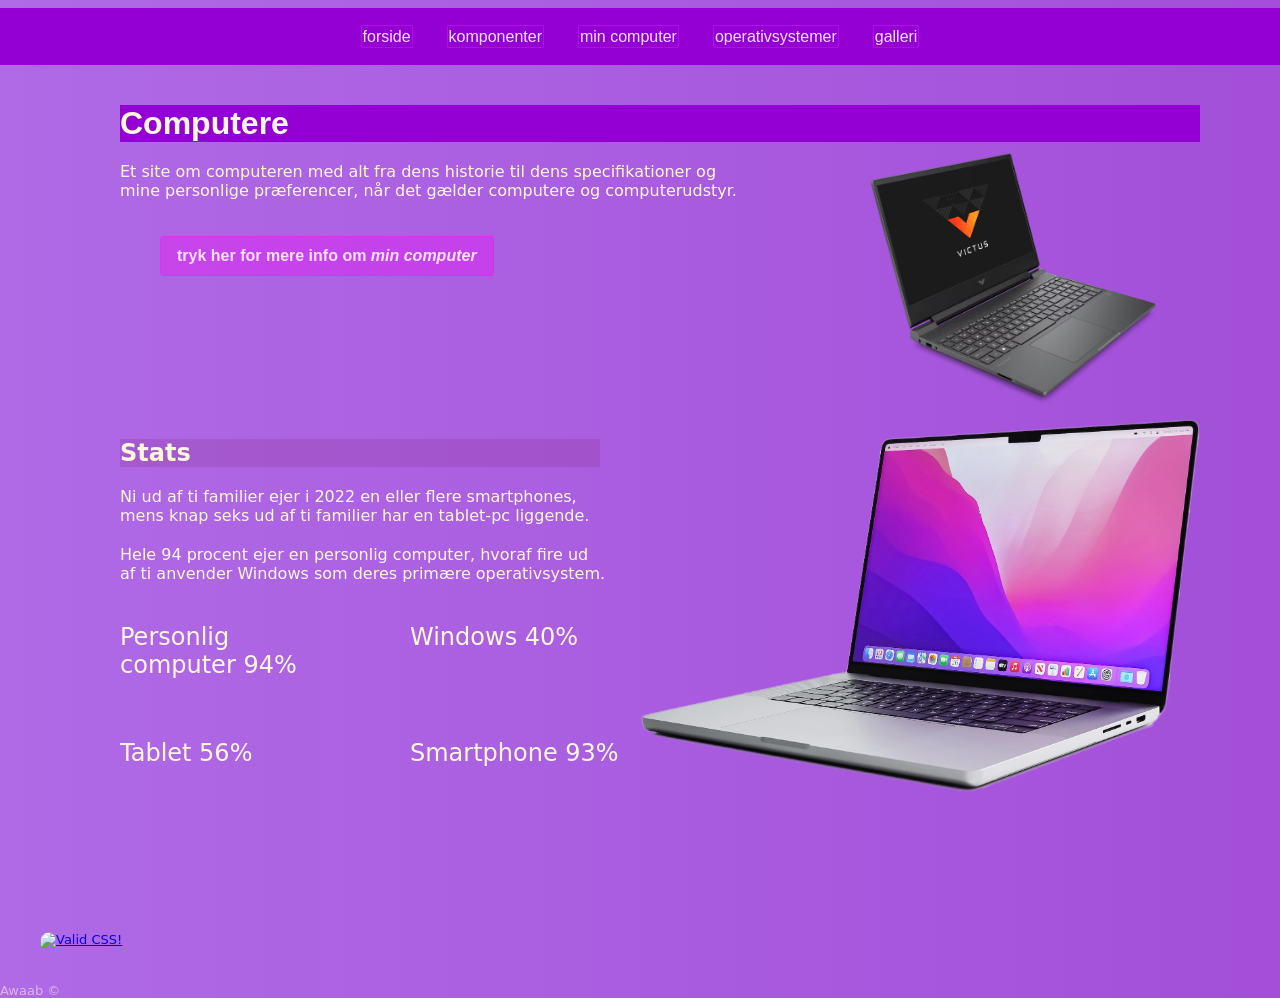
==== index.html @ 6d7c5518 "Add files via upload" ====
<!doctype html>
<html lang="da">
  <head>
    <meta charset="UTF-8" />
    <meta name="viewport" content="width=device-width, initial-scale=1.0" />
    <meta name="robots" content="noindex" />
    <link rel="stylesheet" href="css/generel.css" />
    <link rel="stylesheet" href="css/layout.css" />
    <title>Computere</title>
  </head>

  <body>
    <header>
      <nav>
        <ul>
          <li><a href="index.html">forside</a></li>
          <li><a href="komponenter.html">komponenter</a></li>
          <li><a href="min_computer.html">min computer</a></li>
          <li><a href="operativsystemer.html">operativsystemer</a></li>
          <li><a href="galleri.html">galleri</a></li>
          <!-- <li><a href="test.html">test</a></li> -->
        </ul>
      </nav>
    </header>

    <main>
      <h1>Computere</h1>

      <section class="grid_2-1">
        <div>
          <p>Et site om computeren med alt fra dens historie til dens specifikationer og mine personlige præferencer, når det gælder computere og computerudstyr.</p>
          <div class="content">
            <p>
              <a href="min_computer.html" class="cta-btn">tryk her for mere info om <em>min computer </em></a>
            </p>
          </div>
        </div>
        <div class="content">
          <div class="div-img">
            <img src="imgs/victus_greenback.webp" alt="hhp_greenback" />
          </div>
        </div>
      </section>

      <section class="grid_1-1">
        <div>
          <h2>Stats</h2>

          <p>Ni ud af ti familier ejer i 2022 en eller flere smartphones, mens knap seks ud af ti familier har en tablet-pc liggende.</p>

          <p>Hele 94 procent ejer en personlig computer, hvoraf fire ud af ti anvender Windows som deres primære operativsystem.</p>

          <dl class="grid_1-1">
            <dd><p>Personlig computer 94%</p></dd>

            <dd><p>Windows 40%</p></dd>

            <dd><p>Tablet 56%</p></dd>

            <dd><p>Smartphone 93%</p></dd>
          </dl>
        </div>

        <div class="order">
          <div class="div-img">
            <img src="imgs/computer-cutout.webp" alt="computer-cutout" />
          </div>
        </div>
      </section>
    </main>
    <!-- green note mark -->
    <footer>
      <p>
        <a href="https://jigsaw.w3.org/css-validator/check/referer">
          <img style="border: 0; width: 88px; height: 31px" src="https://jigsaw.w3.org/css-validator/images/vcss-blue" alt="Valid CSS!" />
        </a>
      </p>
      Awaab &copy;
    </footer>
  </body>
</html>
---- css/generel.css ----
* {
  box-sizing: border-box;
  padding: 0;
  margin: 0;
}

/* --- Responsivt --- */

body {
  margin: 0;
  min-height: 100vh;
  background: linear-gradient(to right, #b06ae6, #a34fd9);
}

nav ul {
  display: flex;
  list-style: none;
  list-style-type: none;
  padding: 0;

  display: flex;
  flex-direction: column;
  gap: 1.5rem;
  flex-direction: row;
  justify-content: center;
}
nav li a {
  font-family: "Segoe UI", Tahoma, Geneva, Verdana, sans-serif;
  color: #ffe0ff;
  outline: 5px darkviolet;
  font-weight: normal;
  font: menu;
  border-radius: 3px;
  text-decoration: none;
  background: fixed;
}

nav li {
  background-color: darkviolet;
  border-style: ridge;
  border-radius: 1px;
  border-color: #b20ce9;
  border-width: 0.5px;
  margin: 5px;
  padding: 1px;
}

nav li a:hover {
  color: darkviolet;
  background-color: #ffe0ff;
  font-weight: normal;
  font: menu;
  border-radius: 3px;
  background: fixed;
}

nav li:hover {
  background-color: rgb(214, 120, 255);
}

nav {
  display: flex;
  list-style: none;
  padding: 0;
  margin: 0.5rem 0 0 0;
  flex-direction: column;
  gap: 0.5rem;
  background-color: darkviolet;
  padding: 12px 20px;
  font-family:
    system-ui,
    -apple-system,
    BlinkMacSystemFont,
    "Segoe UI",
    Roboto,
    Oxygen,
    Ubuntu,
    Cantarell,
    "Open Sans",
    "Helvetica Neue",
    sans-serif;
  color: #b20ce9;
  width: 100%;
}

main {
  margin-top: 65px;

  margin-right: 1.5rem;
  text-align: left;
}

h1 {
  margin-top: 5rem;
  margin: 0 auto;
  margin-left: 2.5rem;
  border: 10rem;
  font-family: "Segoe UI", Tahoma, Geneva, Verdana, sans-serif;
  font-weight: bold;
  text-align: left;
  background-color: darkviolet;
  color: cornsilk;
  padding: 0;
  list-style: none;
}

.content {
  margin-left: 1.5rem;
  margin-right: 1.5rem;
}

/* IMGS  */

img {
  display: flex;
  box-sizing: border-box;
  width: 100%;
  height: auto;
  max-width: 100%;
  border-radius: 1px;
}

img:hover {
  transform: scale(1.1);
}

.old:hover {
  transform: none;
}
.nohov:hover {
  transform: none;
}

.leftalign {
  margin-left: 2.5rem;
}

.motherboardimg_corr {
  margin-right: 2.5rem;
}

p {
  text-wrap: balance;
  font-family:
    system-ui,
    -apple-system,
    BlinkMacSystemFont,
    "Segoe UI",
    Roboto,
    Oxygen,
    Ubuntu,
    Cantarell,
    "Open Sans",
    "Helvetica Neue",
    sans-serif;
  color: cornsilk;
  margin-top: 2px;
  margin-left: 2.5rem;
}

figure {
  font-weight: lighter;
  font-family: "Segoe UI", Tahoma, Geneva, Verdana, sans-serif;
  color: #ffe0ff;
  padding: 0 auto;
  margin: 0 auto;
  border-radius: 2px;
  display: inline-block;
  text-decoration: none;
}

figcaption {
  margin-top: 10px;
  font-size: 0.9rem;
  color: #64748b;
}

.cta-btn {
  font-weight: bold;
  font-family: "Segoe UI", Tahoma, Geneva, Verdana, sans-serif;
  color: #ffe0ff;
  background-color: #fa00fa52;
  padding: 10px 16px;
  margin: 1em;
  border-radius: 4px;
  display: inline-block;
  text-decoration: none;
  border: 1px groove #fa00fa38;
}

.w3schools {
  text-decoration: underline;
  font-family: "Segoe UI", Tahoma, Geneva, Verdana, sans-serif;
  color: #ffe0ff;
  background-color: rgba(169, 169, 169, 0.34);
  padding: 10px 10px;
  border-radius: 1px;
  display: inline-block;
  text-decoration-line: underline;
  border: 1px groove #fa00fa38;
}

.cta-btn:hover {
  color: #fa00fa82;
  background-color: #ffe0ff;
}

h2 {
  font-family:
    system-ui,
    -apple-system,
    BlinkMacSystemFont,
    "Segoe UI",
    Roboto,
    Oxygen,
    Ubuntu,
    Cantarell,
    "Open Sans",
    "Helvetica Neue",
    sans-serif;
  color: cornsilk;
  background-color: #852c8238;
  margin: 0 auto;
  margin-right: 2.5rem;
  margin-left: 2.5rem;
  background-position-x: left;
  text-wrap: balance;
  font-weight: bold;
  text-align: left;
  margin-top: 20px;
  margin-bottom: 0;
}

h3 {
  margin-top: 20px;

  font-family:
    system-ui,
    -apple-system,
    BlinkMacSystemFont,
    "Segoe UI",
    Roboto,
    Oxygen,
    Ubuntu,
    Cantarell,
    "Open Sans",
    "Helvetica Neue",
    sans-serif;

  color: cornsilk;
  font-weight: normal;
  text-align: left;
  margin-left: 2.5rem;
}

h4 {
  font-family:
    system-ui,
    -apple-system,
    BlinkMacSystemFont,
    "Segoe UI",
    Roboto,
    Oxygen,
    Ubuntu,
    Cantarell,
    "Open Sans",
    "Helvetica Neue",
    sans-serif;

  color: cornsilk;
  font-weight: lighter;
  text-align: left;
  margin-top: 5px;
  margin-left: 2.5rem;
}

p {
  color: cornsilk;
  margin-top: 20px;
  text-align: left;
}

footer {
  color: rgba(255, 248, 220, 0.552);
  font-family:
    system-ui,
    -apple-system,
    BlinkMacSystemFont,
    "Segoe UI",
    Roboto,
    Oxygen,
    Ubuntu,
    Cantarell,
    "Open Sans",
    "Helvetica Neue",
    sans-serif;
  font-size: small;
  margin-top: 100px;
  align-items: last baseline;
}

/* SECOND EDITION_STUDIESTARTSPRØVE */

p {
  margin-bottom: 20px;
}

/* rykkes længere ned på desktop */
.images .old-image img {
  margin-top: 280px;
}

figure {
  margin: 20px 0;
}
---- css/layout.css ----
/*genera layout*/

/*linkintest*/

/* body {
  background-color: blue;
} */

/* .gallery figure {
  width: 100%;
} */

/*grids*/

body {
  margin: 0;
  padding: 0;
}

main {
  max-width: 1200px;
  margin: 0 auto;
  padding: 40px;
}

/* 1. index */

.grid_2-1 {
  display: grid;
  grid-template-columns: 2fr 1fr;
}
.grid_1-1 {
  display: grid;
  grid-template-columns: 1fr 1fr;
}
dl.grid_1-1 {
  display: grid;
  grid-template-columns: 1fr 1fr;
}

/* dl.grid_1-1 .order */
.dl.grid_1-1 .order {
  order: -1;
}

/* 3. operative system  */

.grid_5-3 {
  display: grid;
  grid-template-columns: 5fr 3fr;
  gap: 60px;
}

.grid_2-3 {
  display: grid;
  grid-template-columns: 2fr 3fr;
  gap: 1px;
  align-items: center;
}

div .tablet {
  display: flex;
  flex-direction: column;
  margin-right: 2.5rem;
  border-right: 5rem;
}

div .macimg {
  margin-top: none;
  display: flex;
  border-left: 20rem;
  margin-left: 3rem;
}

.grid_3-2 {
  display: grid;
  grid-template-columns: 3fr 2fr;
  gap: 1px;
  align-items: center;
}

figure {
  margin: 0;
}

img .grid_5-3 {
  width: 100%;
  height: auto;
  border-radius: 10px;
  display: flex;
}

.flex_col {
  display: flex;
  flex-direction: column;
  gap: 20px;
}

/* 4. komponenenter  */

.grid_1-1-1 {
  display: grid;
  grid-template-columns: repeat(3, 1fr);
  gap: 40px;
}

/* 
   FLEX
 */

.flex_col {
  display: flex;
  flex-direction: column;
  gap: 10px;
  margin-top: 10px;
}

/* 
   COMPONENT SECTIONS
 */

.component-section {
  margin-bottom: 80px;
}

.component-section:last-child {
  margin-bottom: 0;
}

/* 
   IMAGES
 */

figure {
  margin: 0;
}

img {
  width: 100%;
  height: auto;
  border-radius: 10px;
  display: flex;
}

/* 
   DEFINITION LIST
 */

dl.grid_1-1 {
  display: grid;
  grid-template-columns: 1fr 1fr;
  gap: 20px;
}

dl.grid_1-1 div {
  padding: 15px;
  background: white;
  border-radius: 8px;
  border: 1px solid #e2e8f0;
}

dl.grid_1-1 dd {
  border-style: groove;
  border: violet;
  border-radius: 3px;
  font-size: 1.5rem;
  font-weight: lighter;
  margin: 0;
}

/* .flex_col {
  display: flex;
  flex-direction: column;
  gap: 20px;
} */

/* 
   COMPONENT SECTIONS
 */

.component-section {
  margin-bottom: 80px;
}

.component-section:last-child {
  margin-bottom: 0;
}

/*  */
/* FINAL: GALLERY */
/*  */

.wholepg {
  width: 100%;
  max-width: 1300px; /* use px instead of ch */
  margin: 0 auto;
  padding: 0 1rem;
}

.pmax {
  max-width: 65ch;
}

.grid_1-1 {
  display: grid;
  grid-template-columns: 1fr 1fr;
}

.grid_1-1-1-1 {
  display: grid;
  grid-template-columns: 1fr;
  gap: 1rem;
}

.grid_1-1-1-1 img {
  width: 100%;
  height: 100%;
  object-fit: cover;
  display: block;
}

.apple-84 {
  grid-column: 1 / span 2;
  grid-row: 1 / span 2;
}

.desktop-setup {
  grid-column: 3;
  grid-row: 1;
}

.macbook {
  grid-column: 4;
  grid-row: 1;
}

.codeimg {
  grid-column: 3 / span 2;
  grid-row: 2;
}

.intel {
  grid-column: 1;
  grid-row: 3;
}

.winkeyboard {
  grid-column: 2 / span 3;
  grid-row: 3;
}

.grid_1-1-1-1 {
  grid-auto-rows: 250px;
}

/*
.order {}
*/

/*
main {}

section.grid_2-1

section.grid_1-1

/* grid insdie dl */

/* --- Responsivt --- */

/* tablet */

@media (min-width: 600px) {
  .grid_1-1-1-1 {
    grid-template-columns: repeat(2, 1fr);
  }
}

@media (min-width: 800px) {
  nav ul {
    flex-direction: row;
    justify-content: center;
  }

  .grid_1-1-1-1 {
    grid-template-columns: repeat(2, 1fr);
  }
}

/* desktop */

@media (min-width: 1024px) {
  .grid_1-1-1-1 {
    grid-template-columns: repeat(4, 1fr);
  }
}

/* fixed page misalignment by adding this: */

/* more media  */

@media (max-width: 700px) {
  nav ul {
    flex-direction: column;
    gap: 10px;
  }

  main {
    padding: 20px;
  }

  .grid_2-1,
  .grid_1-1,
  .grid_5-3,
  .grid_2-3,
  .grid_3-2,
  .grid_1-1-1,
  .grid_1-1-1-1,
  dl.grid_1-1 {
    grid-template-columns: 1fr;
  }

  .grid_1-1-1-1 img {
    height: auto;
  }
}
.flex_col {
  display: flex;
  flex-direction: column;
  gap: 20px;
}
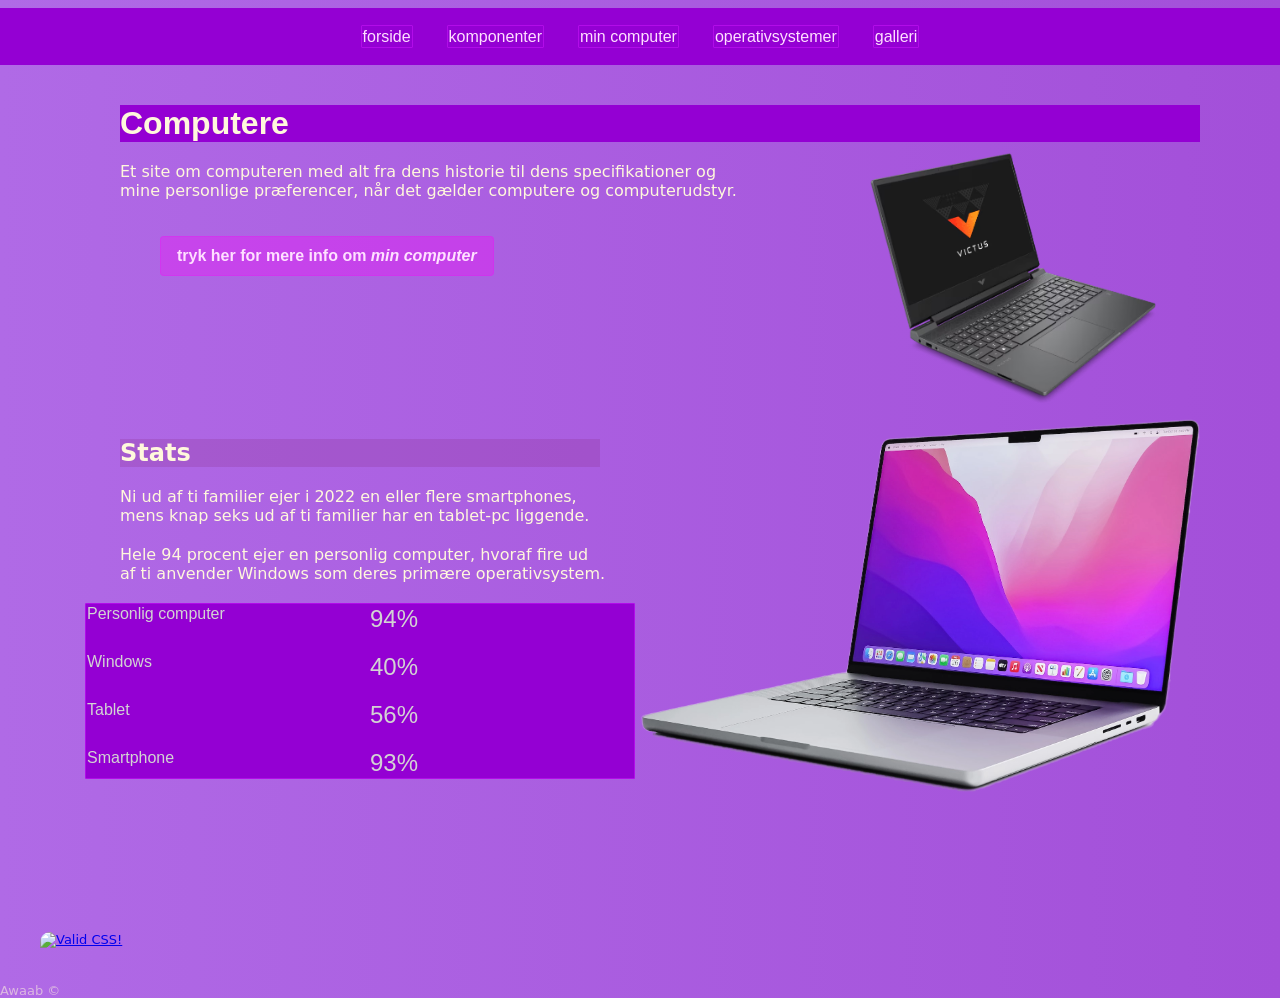
==== commit eb658983: "Add files via upload added order" ====
--- a/index.html
+++ b/index.html
@@ -50,15 +50,21 @@
 
           <p>Hele 94 procent ejer en personlig computer, hvoraf fire ud af ti anvender Windows som deres primære operativsystem.</p>
 
-          <dl class="grid_1-1">
-            <dd><p>Personlig computer 94%</p></dd>
+          <div>
+            <dl class="grid_1-1">
+              <dt>Personlig computer</dt>
+              <dd>94%</dd>
 
-            <dd><p>Windows 40%</p></dd>
+              <dt>Windows</dt>
+              <dd>40%</dd>
 
-            <dd><p>Tablet 56%</p></dd>
+              <dt>Tablet</dt>
+              <dd>56%</dd>
 
-            <dd><p>Smartphone 93%</p></dd>
-          </dl>
+              <dt>Smartphone</dt>
+              <dd>93%</dd>
+            </dl>
+          </div>
         </div>
 
         <div class="order">
--- a/css/generel.css
+++ b/css/generel.css
@@ -313,3 +313,26 @@
 figure {
   margin: 20px 0;
 }
+
+dd.grid_1-1 {
+  background-color: darkviolet;
+  border-style: ridge;
+  border-radius: 1px;
+  border-color: #b20ce9;
+  border-width: 0.5px;
+  margin: 5px;
+  padding: 1px;
+  font-family: "Segoe UI", Tahoma, Geneva, Verdana, sans-serif;
+  color: lightgray;
+}
+dl.grid_1-1 {
+  background-color: darkviolet;
+  border-style: ridge;
+  border-radius: 1px;
+  border-color: #b20ce9;
+  border-width: 0.5px;
+  margin: 5px;
+  padding: 1px;
+  font-family: "Segoe UI", Tahoma, Geneva, Verdana, sans-serif;
+  color: lightgray;
+}
--- a/css/layout.css
+++ b/css/layout.css
@@ -33,10 +33,12 @@
   display: grid;
   grid-template-columns: 1fr 1fr;
 }
+
 dl.grid_1-1 {
   display: grid;
   grid-template-columns: 1fr 1fr;
 }
+/* d style correction: */
 
 /* dl.grid_1-1 .order */
 .dl.grid_1-1 .order {
@@ -88,6 +90,24 @@
   height: auto;
   border-radius: 10px;
   display: flex;
+}
+
+.grid_3-2 {
+  display: grid;
+  grid-template-columns: 3fr 2fr;
+  gap: 1px;
+  align-items: center;
+}
+
+.grid_3-2 > div:first-child {
+  display: flex;
+  flex-direction: column;
+  order: 1;
+}
+
+.grid_3-2 > div.order {
+  display: flex;
+  order: 2;
 }
 
 .flex_col {
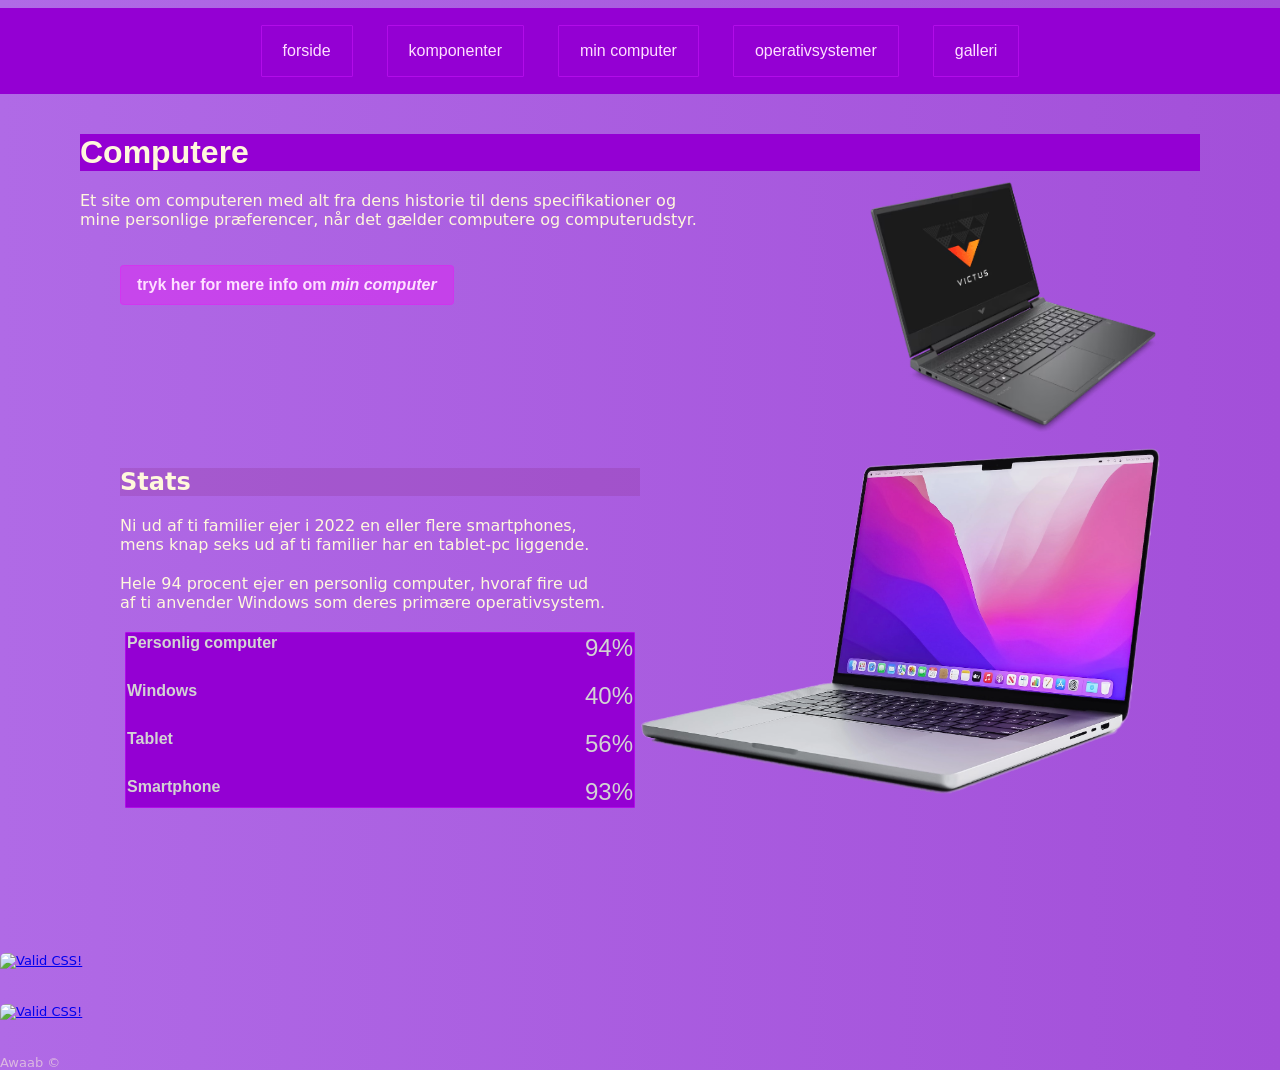
==== commit 7fb4adf6: "Add files via upload" ====
--- a/index.html
+++ b/index.html
@@ -12,13 +12,14 @@
   <body>
     <header>
       <nav>
+        <input type="checkbox" id="burger-toggle" />
+        <label for="burger-toggle" class="burger">&#9776;</label>
         <ul>
           <li><a href="index.html">forside</a></li>
           <li><a href="komponenter.html">komponenter</a></li>
           <li><a href="min_computer.html">min computer</a></li>
           <li><a href="operativsystemer.html">operativsystemer</a></li>
           <li><a href="galleri.html">galleri</a></li>
-          <!-- <li><a href="test.html">test</a></li> -->
         </ul>
       </nav>
     </header>
@@ -26,7 +27,7 @@
     <main>
       <h1>Computere</h1>
 
-      <section class="grid_2-1">
+      <div class="grid_2-1">
         <div>
           <p>Et site om computeren med alt fra dens historie til dens specifikationer og mine personlige præferencer, når det gælder computere og computerudstyr.</p>
           <div class="content">
@@ -40,7 +41,7 @@
             <img src="imgs/victus_greenback.webp" alt="hhp_greenback" />
           </div>
         </div>
-      </section>
+      </div>
 
       <section class="grid_1-1">
         <div>
@@ -50,21 +51,19 @@
 
           <p>Hele 94 procent ejer en personlig computer, hvoraf fire ud af ti anvender Windows som deres primære operativsystem.</p>
 
-          <div>
-            <dl class="grid_1-1">
-              <dt>Personlig computer</dt>
-              <dd>94%</dd>
+          <dl class="grid_1-1">
+            <dt>Personlig computer</dt>
+            <dd>94%</dd>
 
-              <dt>Windows</dt>
-              <dd>40%</dd>
+            <dt>Windows</dt>
+            <dd>40%</dd>
 
-              <dt>Tablet</dt>
-              <dd>56%</dd>
+            <dt>Tablet</dt>
+            <dd>56%</dd>
 
-              <dt>Smartphone</dt>
-              <dd>93%</dd>
-            </dl>
-          </div>
+            <dt>Smartphone</dt>
+            <dd>93%</dd>
+          </dl>
         </div>
 
         <div class="order">
@@ -78,6 +77,12 @@
     <footer>
       <p>
         <a href="https://jigsaw.w3.org/css-validator/check/referer">
+          <img style="border: 0; width: 88px; height: 31px" src="https://jigsaw.w3.org/css-validator/images/vcss" alt="Valid CSS!" />
+        </a>
+      </p>
+
+      <p>
+        <a href="https://jigsaw.w3.org/css-validator/check/referer">
           <img style="border: 0; width: 88px; height: 31px" src="https://jigsaw.w3.org/css-validator/images/vcss-blue" alt="Valid CSS!" />
         </a>
       </p>
--- a/css/generel.css
+++ b/css/generel.css
@@ -45,6 +45,13 @@
   padding: 1px;
 }
 
+nav a {
+  display: block;
+  padding: 15px 20px;
+  text-decoration: none;
+  color: black;
+}
+
 nav li a:hover {
   color: darkviolet;
   background-color: #ffe0ff;
@@ -93,7 +100,7 @@
 h1 {
   margin-top: 5rem;
   margin: 0 auto;
-  margin-left: 2.5rem;
+
   border: 10rem;
   font-family: "Segoe UI", Tahoma, Geneva, Verdana, sans-serif;
   font-weight: bold;
@@ -112,7 +119,6 @@
 /* IMGS  */
 
 img {
-  display: flex;
   box-sizing: border-box;
   width: 100%;
   height: auto;
@@ -131,14 +137,6 @@
   transform: none;
 }
 
-.leftalign {
-  margin-left: 2.5rem;
-}
-
-.motherboardimg_corr {
-  margin-right: 2.5rem;
-}
-
 p {
   text-wrap: balance;
   font-family:
@@ -155,14 +153,12 @@
     sans-serif;
   color: cornsilk;
   margin-top: 2px;
-  margin-left: 2.5rem;
 }
 
 figure {
   font-weight: lighter;
   font-family: "Segoe UI", Tahoma, Geneva, Verdana, sans-serif;
   color: #ffe0ff;
-  padding: 0 auto;
   margin: 0 auto;
   border-radius: 2px;
   display: inline-block;
@@ -221,8 +217,7 @@
   color: cornsilk;
   background-color: #852c8238;
   margin: 0 auto;
-  margin-right: 2.5rem;
-  margin-left: 2.5rem;
+
   background-position-x: left;
   text-wrap: balance;
   font-weight: bold;
@@ -250,7 +245,6 @@
   color: cornsilk;
   font-weight: normal;
   text-align: left;
-  margin-left: 2.5rem;
 }
 
 h4 {
@@ -271,7 +265,6 @@
   font-weight: lighter;
   text-align: left;
   margin-top: 5px;
-  margin-left: 2.5rem;
 }
 
 p {
--- a/css/layout.css
+++ b/css/layout.css
@@ -1,6 +1,5 @@
-/*genera layout*/
-
 /*linkintest*/
+/* css linking to html test: */
 
 /* body {
   background-color: blue;
@@ -23,6 +22,13 @@
   padding: 40px;
 }
 
+section,
+.component-section,
+.bottom_imgs {
+  padding-left: 2.5rem;
+  padding-right: 2.5rem;
+}
+
 /* 1. index */
 
 .grid_2-1 {
@@ -45,12 +51,40 @@
   order: -1;
 }
 
+/* index d alignment */
+
+dl.grid_1-1 {
+  display: grid;
+  grid-template-columns: 1fr 1fr;
+  gap: 10px 20px;
+  margin-top: 20px;
+}
+
+dt {
+  font-weight: bold;
+}
+
+dd {
+  margin: 0;
+  text-align: right;
+}
+
 /* 3. operative system  */
 
 .grid_5-3 {
   display: grid;
   grid-template-columns: 5fr 3fr;
   gap: 60px;
+}
+
+div .macimg {
+  display: flex;
+  flex-direction: column;
+  margin-right: 2.5rem;
+}
+
+div .mactxt {
+  flex-direction: row;
 }
 
 .grid_2-3 {
@@ -67,13 +101,6 @@
   border-right: 5rem;
 }
 
-div .macimg {
-  margin-top: none;
-  display: flex;
-  border-left: 20rem;
-  margin-left: 3rem;
-}
-
 .grid_3-2 {
   display: grid;
   grid-template-columns: 3fr 2fr;
@@ -85,13 +112,6 @@
   margin: 0;
 }
 
-img .grid_5-3 {
-  width: 100%;
-  height: auto;
-  border-radius: 10px;
-  display: flex;
-}
-
 .grid_3-2 {
   display: grid;
   grid-template-columns: 3fr 2fr;
@@ -158,12 +178,12 @@
 img {
   width: 100%;
   height: auto;
-  border-radius: 10px;
-  display: flex;
+  display: block;
+  border-radius: 6px;
 }
 
 /* 
-   DEFINITION LIST
+   DEFINITION LISTER
  */
 
 dl.grid_1-1 {
@@ -195,7 +215,7 @@
 } */
 
 /* 
-   COMPONENT SECTIONS
+ komponenter
  */
 
 .component-section {
@@ -210,9 +230,11 @@
 /* FINAL: GALLERY */
 /*  */
 
+/* css koder hele galleri: */
+
 .wholepg {
   width: 100%;
-  max-width: 1300px; /* use px instead of ch */
+  max-width: 1300px;
   margin: 0 auto;
   padding: 0 1rem;
 }
@@ -230,13 +252,6 @@
   display: grid;
   grid-template-columns: 1fr;
   gap: 1rem;
-}
-
-.grid_1-1-1-1 img {
-  width: 100%;
-  height: 100%;
-  object-fit: cover;
-  display: block;
 }
 
 .apple-84 {
@@ -269,10 +284,6 @@
   grid-row: 3;
 }
 
-.grid_1-1-1-1 {
-  grid-auto-rows: 250px;
-}
-
 /*
 .order {}
 */
@@ -288,36 +299,7 @@
 
 /* --- Responsivt --- */
 
-/* tablet */
-
-@media (min-width: 600px) {
-  .grid_1-1-1-1 {
-    grid-template-columns: repeat(2, 1fr);
-  }
-}
-
-@media (min-width: 800px) {
-  nav ul {
-    flex-direction: row;
-    justify-content: center;
-  }
-
-  .grid_1-1-1-1 {
-    grid-template-columns: repeat(2, 1fr);
-  }
-}
-
-/* desktop */
-
-@media (min-width: 1024px) {
-  .grid_1-1-1-1 {
-    grid-template-columns: repeat(4, 1fr);
-  }
-}
-
-/* fixed page misalignment by adding this: */
-
-/* more media  */
+/* MOBILE RESPO */
 
 @media (max-width: 700px) {
   nav ul {
@@ -340,12 +322,206 @@
     grid-template-columns: 1fr;
   }
 
+  .grid_1-1-1-1 {
+    grid-auto-rows: auto;
+  }
+
+  .apple-84,
+  .desktop-setup,
+  .macbook,
+  .codeimg,
+  .intel,
+  .winkeyboard {
+    grid-column: auto;
+    grid-row: auto;
+  }
+
   .grid_1-1-1-1 img {
     height: auto;
   }
 }
+
+/* tablet */
+
+@media (min-width: 700px) and (max-width: 1023px) {
+  .grid_1-1-1-1 {
+    grid-template-columns: repeat(2, 1fr);
+    gap: 1rem;
+  }
+
+  /* FULL RESET */
+  .apple-84,
+  .desktop-setup,
+  .macbook,
+  .codeimg,
+  .intel,
+  .winkeyboard {
+    grid-column: auto !important;
+    grid-row: auto !important;
+  }
+
+  .grid_1-1-1-1 img {
+    height: auto;
+  }
+}
+
+/* desktop */
+
+/* DESKTOP */
+@media (min-width: 1024px) {
+  .wholepg {
+    display: grid;
+    grid-template-columns: 1fr 1fr;
+    align-items: start;
+    gap: 40px;
+  }
+
+  .h1_lft_corner {
+    grid-column: 1;
+  }
+
+  .h2_p_mid {
+    grid-column: 2;
+  }
+
+  .h2_p_mid .pmax {
+    max-width: 65ch;
+  }
+
+  /* Make image grid span full width below header */
+  .grid_1-1-1-1 {
+    grid-column: 1 / -1;
+    margin-top: 40px;
+  }
+
+  .grid_1-1-1-1 {
+    grid-template-columns: repeat(4, 1fr);
+    gap: 1rem;
+  }
+
+  .apple-84 {
+    grid-column: 1 / span 2;
+    grid-row: 1 / span 2;
+  }
+
+  .desktop-setup {
+    grid-column: 3;
+    grid-row: 1;
+  }
+
+  .macbook {
+    grid-column: 4;
+    grid-row: 1;
+  }
+
+  .codeimg {
+    grid-column: 3 / span 2;
+    grid-row: 2;
+  }
+
+  .intel {
+    grid-column: 1;
+    grid-row: 3;
+  }
+
+  .winkeyboard {
+    grid-column: 2 / span 3;
+    grid-row: 3;
+  }
+}
+
+/* fixed page misalignment by adding this: */
+
+/* more media  */
+
+@media (max-width: 700px) {
+  nav ul {
+    flex-direction: column;
+    gap: 10px;
+  }
+
+  main {
+    padding: 20px;
+  }
+
+  .grid_2-1,
+  .grid_1-1,
+  .grid_5-3,
+  .grid_2-3,
+  .grid_3-2,
+  .grid_1-1-1,
+  .grid_1-1-1-1,
+  dl.grid_1-1 {
+    grid-template-columns: 1fr;
+  }
+
+  .grid_1-1-1-1 img {
+    height: auto;
+  }
+}
 .flex_col {
   display: flex;
   flex-direction: column;
   gap: 20px;
 }
+
+/* burger menu (desktop deaktiveret) */
+nav {
+  position: relative;
+}
+
+nav ul {
+  display: flex;
+}
+
+#burger-toggle {
+  display: none;
+}
+
+.burger {
+  display: none;
+  font-size: 30px;
+  cursor: pointer;
+  padding: 15px;
+}
+
+/* mobile burger respo */
+@media (max-width: 700px) {
+  nav ul {
+    display: none;
+    flex-direction: column;
+    background: white;
+    width: 100%;
+  }
+
+  .burger {
+    display: block;
+  }
+
+  #burger-toggle:checked + .burger + ul {
+    display: flex;
+  }
+}
+
+@media (max-width: 700px) {
+  main {
+    padding: 20px;
+  }
+
+  section,
+  .component-section,
+  .bottom_imgs,
+  .wholepg {
+    padding-left: 0;
+    padding-right: 0;
+  }
+
+  h1,
+  h2,
+  h3,
+  h4,
+  p {
+    margin-left: 0;
+    margin-right: 0;
+  }
+}
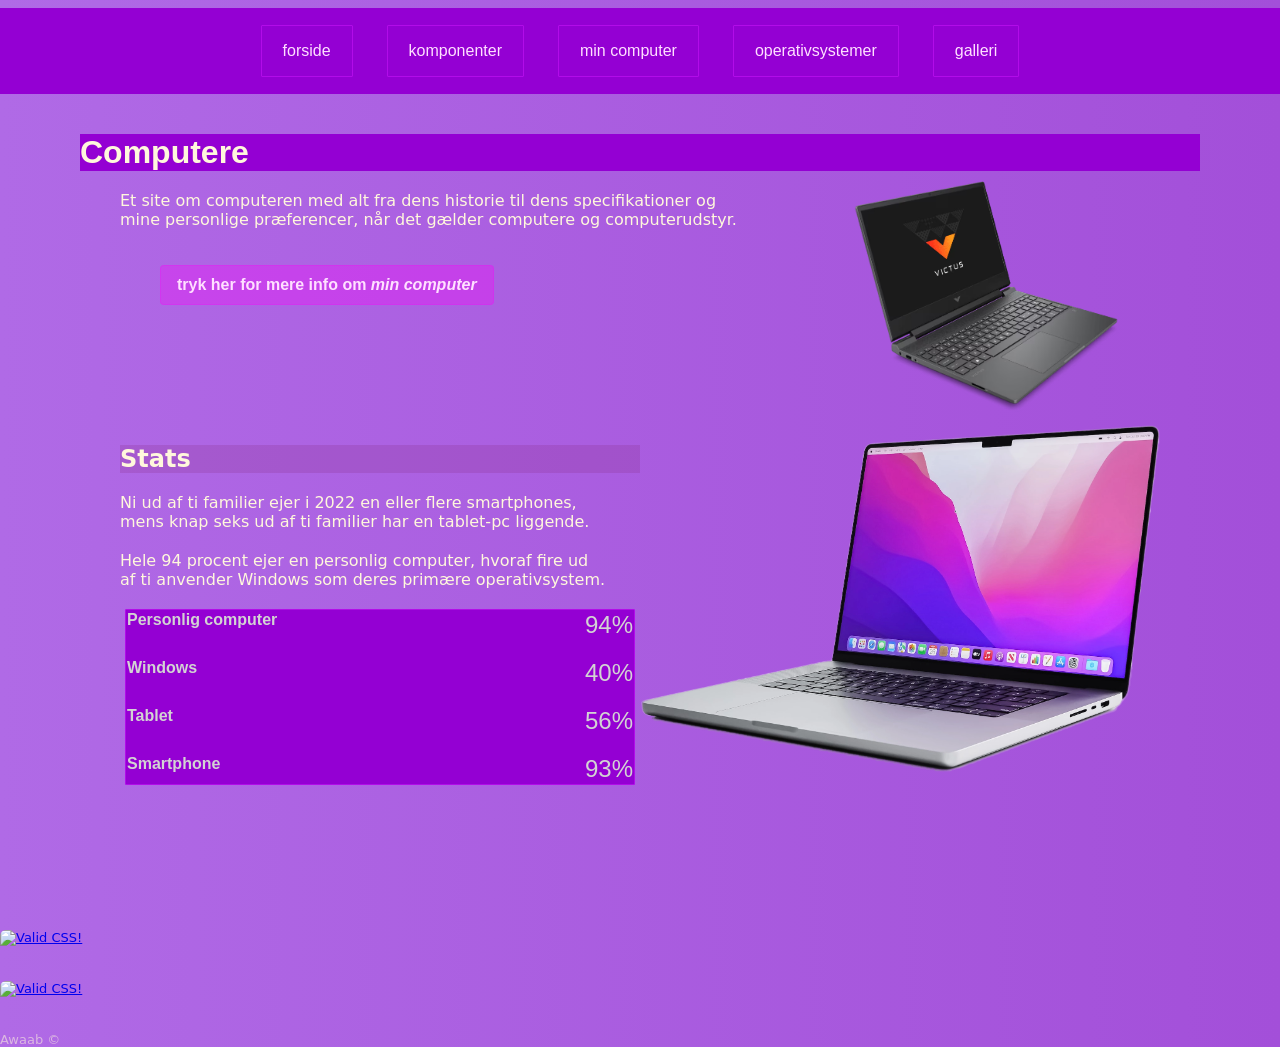
==== commit abf36afe: "Add files via upload" ====
--- a/index.html
+++ b/index.html
@@ -27,13 +27,11 @@
     <main>
       <h1>Computere</h1>
 
-      <div class="grid_2-1">
+      <section class="grid_2-1">
         <div>
           <p>Et site om computeren med alt fra dens historie til dens specifikationer og mine personlige præferencer, når det gælder computere og computerudstyr.</p>
           <div class="content">
-            <p>
-              <a href="min_computer.html" class="cta-btn">tryk her for mere info om <em>min computer </em></a>
-            </p>
+            <a href="min_computer.html" class="cta-btn">tryk her for mere info om <em>min computer </em></a>
           </div>
         </div>
         <div class="content">
@@ -41,7 +39,7 @@
             <img src="imgs/victus_greenback.webp" alt="hhp_greenback" />
           </div>
         </div>
-      </div>
+      </section>
 
       <section class="grid_1-1">
         <div>
--- a/css/generel.css
+++ b/css/generel.css
@@ -118,14 +118,6 @@
 
 /* IMGS  */
 
-img {
-  box-sizing: border-box;
-  width: 100%;
-  height: auto;
-  max-width: 100%;
-  border-radius: 1px;
-}
-
 img:hover {
   transform: scale(1.1);
 }
@@ -161,7 +153,7 @@
   color: #ffe0ff;
   margin: 0 auto;
   border-radius: 2px;
-  display: inline-block;
+  margin: 20px 0;
   text-decoration: none;
 }
 
@@ -303,10 +295,6 @@
   margin-top: 280px;
 }
 
-figure {
-  margin: 20px 0;
-}
-
 dd.grid_1-1 {
   background-color: darkviolet;
   border-style: ridge;
--- a/css/layout.css
+++ b/css/layout.css
@@ -156,18 +156,6 @@
 }
 
 /* 
-   COMPONENT SECTIONS
- */
-
-.component-section {
-  margin-bottom: 80px;
-}
-
-.component-section:last-child {
-  margin-bottom: 0;
-}
-
-/* 
    IMAGES
  */
 
@@ -180,6 +168,23 @@
   height: auto;
   display: block;
   border-radius: 6px;
+}
+
+/* forcing img dimensions om komponenter to uniform  */
+
+.component-images {
+  align-items: stretch;
+}
+
+.component-images img {
+  width: 100%;
+  height: 100%;
+  object-fit: cover;
+}
+
+.grid_1-1-1 figure {
+  aspect-ratio: 4 / 3;
+  overflow: hidden;
 }
 
 /* 
